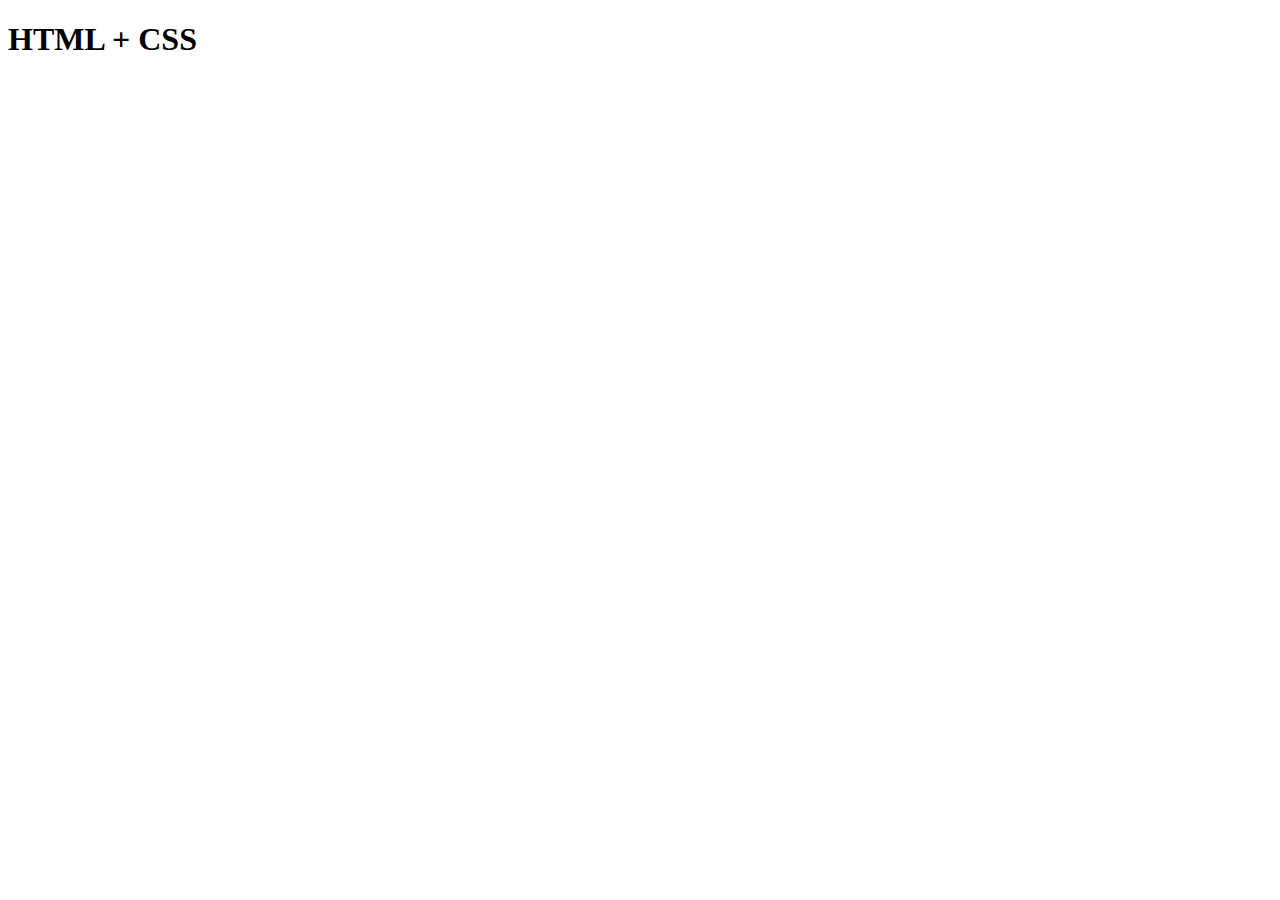
==== index.html @ 1c8511b6 "start zadania testowego" ====
<!DOCTYPE html>
<html>
    <head>
        <meta http-equiv="content-type" content="text/html; charset=UTF-8" />
        <title>Kuba | Rentcars</title>
        <link rel='stylesheet' id='style1' href='css/style.css' type='text/css' media='all' />
    </head>
    <body id="index">
        <div class="container">
            <header>
                <h1>HTML + CSS</h1>
            </header>


        </div>

        <script src="js/jg.js"></script>

    </body>
</html>
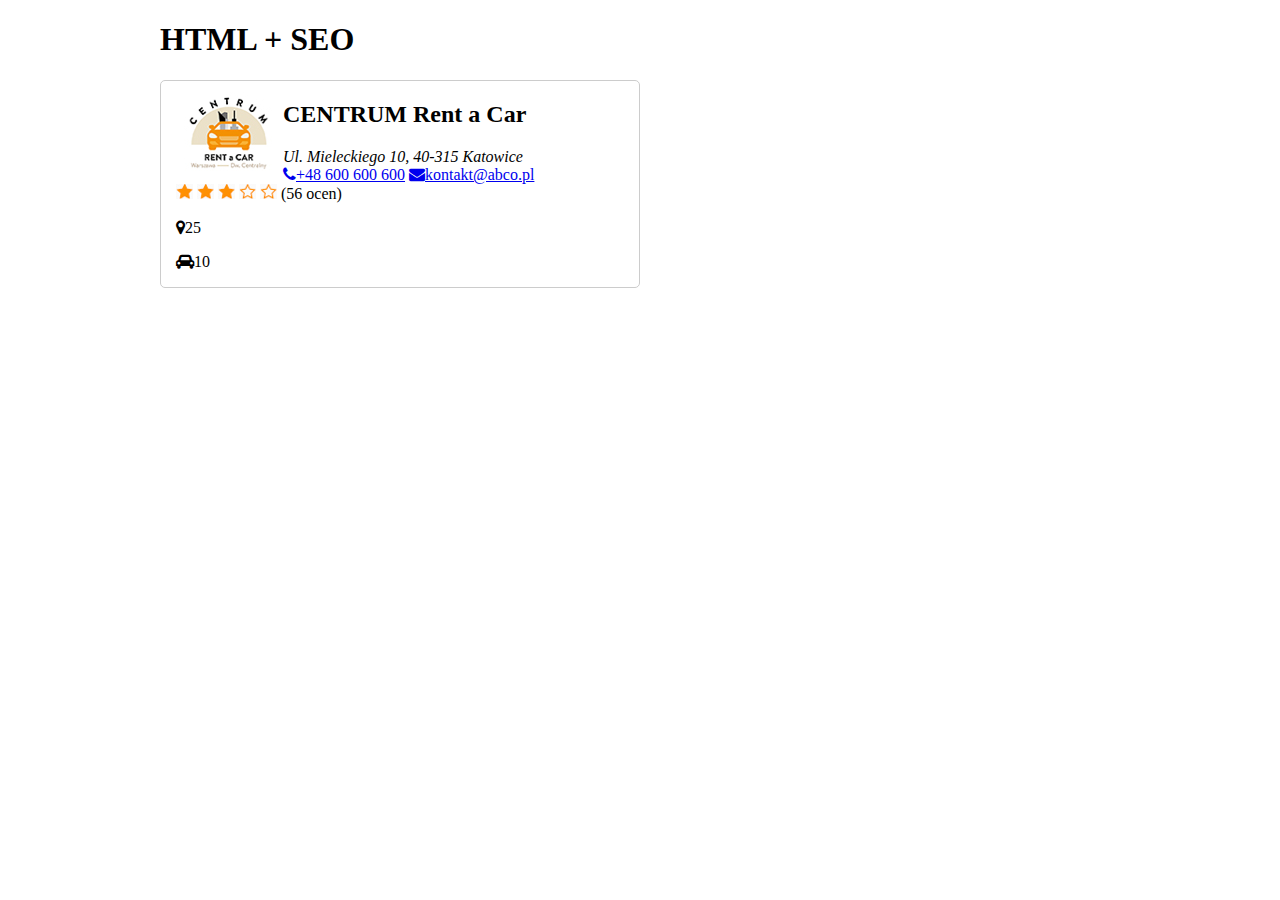
==== commit c8e8eb1d: "podstawowy html dla pojedynczej wizytowki, dodanie font-awesome do projektu" ====
--- a/index.html
+++ b/index.html
@@ -3,14 +3,51 @@
     <head>
         <meta http-equiv="content-type" content="text/html; charset=UTF-8" />
         <title>Kuba | Rentcars</title>
-        <link rel='stylesheet' id='style1' href='css/style.css' type='text/css' media='all' />
+         <link rel='stylesheet' id='style1' href='font-awesome/css/font-awesome.min.css' type='text/css' media='all' />
+        <link rel='stylesheet' id='style2' href='css/style.css' type='text/css' media='all' />
     </head>
     <body id="index">
         <div class="container">
             <header>
-                <h1>HTML + CSS</h1>
+                <h1>HTML + SEO</h1>
             </header>
-
+            <div class="business grid">
+                <article>
+                    <div class="article-content">
+                        
+                   
+                    <div class="table">
+                        <div class="table-cell">
+                            <img width="107" height="95" alt="logo centrum" src="img/logo-centrum.jpg"/>  
+                        </div>
+                        <div class="table-cell">
+                            <header>
+                                <h2>CENTRUM Rent a Car</h2>
+                            </header>
+                            <address>
+                                Ul. Mieleckiego 10, 40-315 Katowice
+                            </address>
+                            <a href="tel:+48 600 600 600"><i class="fa fa-phone"></i>+48 600 600 600</a>
+                            <a href="mailto:kontakt@abco.pl"><i class="fa fa-envelope"></i>kontakt@abco.pl</a>
+                        </div>
+                    </div>
+                    <footer>
+                        
+                        <div class="stars">
+                            <i class="full-star star"></i>
+                            <i class="full-star star"></i>
+                            <i class="full-star star"></i>
+                            <i class="empty-star star"></i>
+                            <i class="empty-star star"></i>
+                           (56 ocen) 
+                        </div>
+                        <p><i class="fa fa-map-marker green"></i>25</p>
+                        <p><i class="fa fa-car"></i>10</p>
+                    </footer>
+                         </div>
+                </article>
+                
+            </div>
 
         </div>
 
--- a/css/style.css
+++ b/css/style.css
@@ -0,0 +1 @@
+.container{width:960px;margin:0 auto}.container .table{display:table}.container .table .table-cell{display:table-cell;vertical-align:middle}.container .grid article{width:50%}.container .grid article .article-content{padding:0 15px;border:1px solid #ccc;-webkit-border-radius:5px;-moz-border-radius:5px;border-radius:5px}.stars .star{width:17px;height:15px;display:inline-block}.stars .full-star{background:url(../img/star-full.jpg) center no-repeat}.stars .empty-star{background:url(../img/star-empty.jpg) center no-repeat}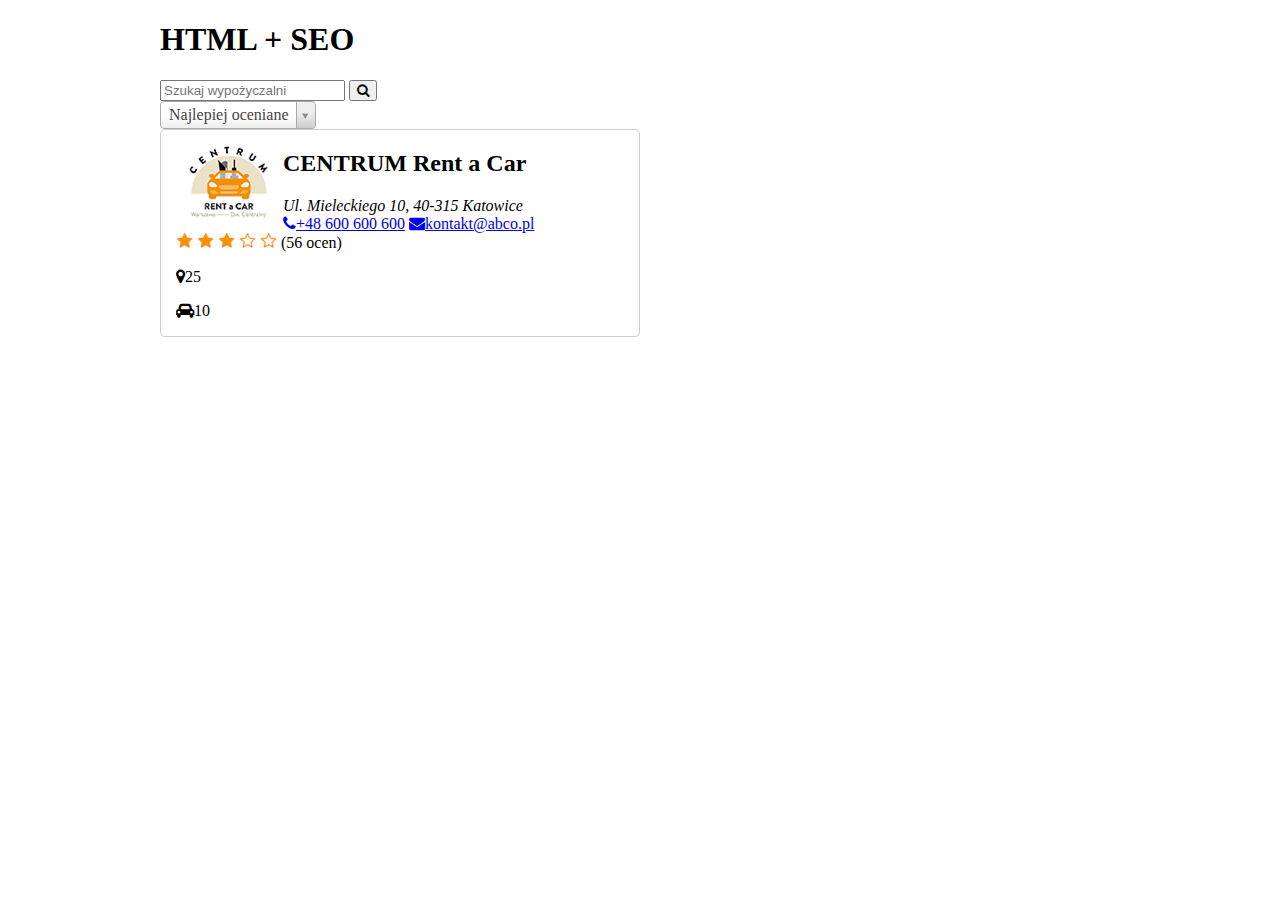
==== commit 787adb91: "html pod filtry, dodatkowo biblioteka jQuery pod liste rozwijana" ====
--- a/index.html
+++ b/index.html
@@ -3,56 +3,76 @@
     <head>
         <meta http-equiv="content-type" content="text/html; charset=UTF-8" />
         <title>Kuba | Rentcars</title>
-         <link rel='stylesheet' id='style1' href='font-awesome/css/font-awesome.min.css' type='text/css' media='all' />
+        <link rel='stylesheet' id='style1' href='font-awesome/css/font-awesome.min.css' type='text/css' media='all' />
         <link rel='stylesheet' id='style2' href='css/style.css' type='text/css' media='all' />
+        <link href="assets/select2/select2.css" rel="stylesheet" />
+        <script src="https://ajax.googleapis.com/ajax/libs/jquery/1.11.3/jquery.min.js"></script>
+         <script src="assets/select2/select2.min.js"></script>
     </head>
     <body id="index">
         <div class="container">
             <header>
                 <h1>HTML + SEO</h1>
             </header>
+            <div class="filters">
+                <form>
+                    <div class="search-group">
+                        <input name="s" placeholder="Szukaj wypożyczalni" />
+                        <button type="submit"><i class="fa fa-search"></i></button>
+                    </div>
+                    <div class="sort-group">
+                        <select class="select" name="sort">
+                            <option>Najlepiej oceniane</option>
+                            <option>inna opcja</option>
+                        </select>
+                    </div>
+                </form>
+            </div>
             <div class="business grid">
                 <article>
                     <div class="article-content">
-                        
-                   
-                    <div class="table">
-                        <div class="table-cell">
-                            <img width="107" height="95" alt="logo centrum" src="img/logo-centrum.jpg"/>  
+
+
+                        <div class="table">
+                            <div class="table-cell">
+                                <img width="107" height="95" alt="logo centrum" src="img/logo-centrum.jpg"/>  
+                            </div>
+                            <div class="table-cell">
+                                <header>
+                                    <h2>CENTRUM Rent a Car</h2>
+                                </header>
+                                <address>
+                                    Ul. Mieleckiego 10, 40-315 Katowice
+                                </address>
+                                <a href="tel:+48 600 600 600"><i class="fa fa-phone"></i>+48 600 600 600</a>
+                                <a href="mailto:kontakt@abco.pl"><i class="fa fa-envelope"></i>kontakt@abco.pl</a>
+                            </div>
                         </div>
-                        <div class="table-cell">
-                            <header>
-                                <h2>CENTRUM Rent a Car</h2>
-                            </header>
-                            <address>
-                                Ul. Mieleckiego 10, 40-315 Katowice
-                            </address>
-                            <a href="tel:+48 600 600 600"><i class="fa fa-phone"></i>+48 600 600 600</a>
-                            <a href="mailto:kontakt@abco.pl"><i class="fa fa-envelope"></i>kontakt@abco.pl</a>
-                        </div>
+                        <footer>
+
+                            <div class="stars">
+                                <i class="full-star star"></i>
+                                <i class="full-star star"></i>
+                                <i class="full-star star"></i>
+                                <i class="empty-star star"></i>
+                                <i class="empty-star star"></i>
+                                (56 ocen) 
+                            </div>
+                            <p><i class="fa fa-map-marker green"></i>25</p>
+                            <p><i class="fa fa-car"></i>10</p>
+                        </footer>
                     </div>
-                    <footer>
-                        
-                        <div class="stars">
-                            <i class="full-star star"></i>
-                            <i class="full-star star"></i>
-                            <i class="full-star star"></i>
-                            <i class="empty-star star"></i>
-                            <i class="empty-star star"></i>
-                           (56 ocen) 
-                        </div>
-                        <p><i class="fa fa-map-marker green"></i>25</p>
-                        <p><i class="fa fa-car"></i>10</p>
-                    </footer>
-                         </div>
                 </article>
-                
+
             </div>
 
         </div>
 
+       
         <script src="js/jg.js"></script>
-
+        <script type="text/javascript">
+            $('select').select2();
+        </script>
     </body>
 </html>
 
--- a/assets/select2/select2.css
+++ b/assets/select2/select2.css
@@ -0,0 +1,692 @@
+/*
+Version: 3.5.4 Timestamp: Sun Aug 30 13:30:32 EDT 2015
+*/
+.select2-container {
+    margin: 0;
+    position: relative;
+    display: inline-block;
+    vertical-align: middle;
+}
+
+.select2-container,
+.select2-drop,
+.select2-search,
+.select2-search input {
+  /*
+    Force border-box so that % widths fit the parent
+    container without overlap because of margin/padding.
+    More Info : http://www.quirksmode.org/css/box.html
+  */
+  -webkit-box-sizing: border-box; /* webkit */
+     -moz-box-sizing: border-box; /* firefox */
+          box-sizing: border-box; /* css3 */
+}
+
+.select2-container .select2-choice {
+    display: block;
+    height: 26px;
+    padding: 0 0 0 8px;
+    overflow: hidden;
+    position: relative;
+
+    border: 1px solid #aaa;
+    white-space: nowrap;
+    line-height: 26px;
+    color: #444;
+    text-decoration: none;
+
+    border-radius: 4px;
+
+    background-clip: padding-box;
+
+    -webkit-touch-callout: none;
+      -webkit-user-select: none;
+         -moz-user-select: none;
+          -ms-user-select: none;
+              user-select: none;
+
+    background-color: #fff;
+    background-image: -webkit-gradient(linear, left bottom, left top, color-stop(0, #eee), color-stop(0.5, #fff));
+    background-image: -webkit-linear-gradient(center bottom, #eee 0%, #fff 50%);
+    background-image: -moz-linear-gradient(center bottom, #eee 0%, #fff 50%);
+    filter: progid:DXImageTransform.Microsoft.gradient(startColorstr = '#ffffff', endColorstr = '#eeeeee', GradientType = 0);
+    background-image: linear-gradient(to top, #eee 0%, #fff 50%);
+}
+
+html[dir="rtl"] .select2-container .select2-choice {
+    padding: 0 8px 0 0;
+}
+
+.select2-container.select2-drop-above .select2-choice {
+    border-bottom-color: #aaa;
+
+    border-radius: 0 0 4px 4px;
+
+    background-image: -webkit-gradient(linear, left bottom, left top, color-stop(0, #eee), color-stop(0.9, #fff));
+    background-image: -webkit-linear-gradient(center bottom, #eee 0%, #fff 90%);
+    background-image: -moz-linear-gradient(center bottom, #eee 0%, #fff 90%);
+    filter: progid:DXImageTransform.Microsoft.gradient(startColorstr='#ffffff', endColorstr='#eeeeee', GradientType=0);
+    background-image: linear-gradient(to bottom, #eee 0%, #fff 90%);
+}
+
+.select2-container.select2-allowclear .select2-choice .select2-chosen {
+    margin-right: 42px;
+}
+
+.select2-container .select2-choice > .select2-chosen {
+    margin-right: 26px;
+    display: block;
+    overflow: hidden;
+
+    white-space: nowrap;
+
+    text-overflow: ellipsis;
+    float: none;
+    width: auto;
+}
+
+html[dir="rtl"] .select2-container .select2-choice > .select2-chosen {
+    margin-left: 26px;
+    margin-right: 0;
+}
+
+.select2-container .select2-choice abbr {
+    display: none;
+    width: 12px;
+    height: 12px;
+    position: absolute;
+    right: 24px;
+    top: 8px;
+
+    font-size: 1px;
+    text-decoration: none;
+
+    border: 0;
+    background: url('select2.png') right top no-repeat;
+    cursor: pointer;
+    outline: 0;
+}
+
+.select2-container.select2-allowclear .select2-choice abbr {
+    display: inline-block;
+}
+
+.select2-container .select2-choice abbr:hover {
+    background-position: right -11px;
+    cursor: pointer;
+}
+
+.select2-drop-mask {
+    border: 0;
+    margin: 0;
+    padding: 0;
+    position: fixed;
+    left: 0;
+    top: 0;
+    min-height: 100%;
+    min-width: 100%;
+    height: auto;
+    width: auto;
+    opacity: 0;
+    z-index: 9998;
+    /* styles required for IE to work */
+    background-color: #fff;
+    filter: alpha(opacity=0);
+}
+
+.select2-drop {
+    width: 100%;
+    margin-top: -1px;
+    position: absolute;
+    z-index: 9999;
+    top: 100%;
+
+    background: #fff;
+    color: #000;
+    border: 1px solid #aaa;
+    border-top: 0;
+
+    border-radius: 0 0 4px 4px;
+
+    -webkit-box-shadow: 0 4px 5px rgba(0, 0, 0, .15);
+            box-shadow: 0 4px 5px rgba(0, 0, 0, .15);
+}
+
+.select2-drop.select2-drop-above {
+    margin-top: 1px;
+    border-top: 1px solid #aaa;
+    border-bottom: 0;
+
+    border-radius: 4px 4px 0 0;
+
+    -webkit-box-shadow: 0 -4px 5px rgba(0, 0, 0, .15);
+            box-shadow: 0 -4px 5px rgba(0, 0, 0, .15);
+}
+
+.select2-drop-active {
+    border: 1px solid #5897fb;
+    border-top: none;
+}
+
+.select2-drop.select2-drop-above.select2-drop-active {
+    border-top: 1px solid #5897fb;
+}
+
+.select2-drop-auto-width {
+    border-top: 1px solid #aaa;
+    width: auto;
+}
+
+.select2-container .select2-choice .select2-arrow {
+    display: inline-block;
+    width: 18px;
+    height: 100%;
+    position: absolute;
+    right: 0;
+    top: 0;
+
+    border-left: 1px solid #aaa;
+    border-radius: 0 4px 4px 0;
+
+    background-clip: padding-box;
+
+    background: #ccc;
+    background-image: -webkit-gradient(linear, left bottom, left top, color-stop(0, #ccc), color-stop(0.6, #eee));
+    background-image: -webkit-linear-gradient(center bottom, #ccc 0%, #eee 60%);
+    background-image: -moz-linear-gradient(center bottom, #ccc 0%, #eee 60%);
+    filter: progid:DXImageTransform.Microsoft.gradient(startColorstr = '#eeeeee', endColorstr = '#cccccc', GradientType = 0);
+    background-image: linear-gradient(to top, #ccc 0%, #eee 60%);
+}
+
+html[dir="rtl"] .select2-container .select2-choice .select2-arrow {
+    left: 0;
+    right: auto;
+
+    border-left: none;
+    border-right: 1px solid #aaa;
+    border-radius: 4px 0 0 4px;
+}
+
+.select2-container .select2-choice .select2-arrow b {
+    display: block;
+    width: 100%;
+    height: 100%;
+    background: url('select2.png') no-repeat 0 1px;
+}
+
+html[dir="rtl"] .select2-container .select2-choice .select2-arrow b {
+    background-position: 2px 1px;
+}
+
+.select2-search {
+    display: inline-block;
+    width: 100%;
+    min-height: 26px;
+    margin: 0;
+    padding: 4px 4px 0 4px;
+
+    position: relative;
+    z-index: 10000;
+
+    white-space: nowrap;
+}
+
+.select2-search input {
+    width: 100%;
+    height: auto !important;
+    min-height: 26px;
+    padding: 4px 20px 4px 5px;
+    margin: 0;
+
+    outline: 0;
+    font-family: sans-serif;
+    font-size: 1em;
+
+    border: 1px solid #aaa;
+    border-radius: 0;
+
+    -webkit-box-shadow: none;
+            box-shadow: none;
+
+    background: #fff url('select2.png') no-repeat 100% -22px;
+    background: url('select2.png') no-repeat 100% -22px, -webkit-gradient(linear, left bottom, left top, color-stop(0.85, #fff), color-stop(0.99, #eee));
+    background: url('select2.png') no-repeat 100% -22px, -webkit-linear-gradient(center bottom, #fff 85%, #eee 99%);
+    background: url('select2.png') no-repeat 100% -22px, -moz-linear-gradient(center bottom, #fff 85%, #eee 99%);
+    background: url('select2.png') no-repeat 100% -22px, linear-gradient(to bottom, #fff 85%, #eee 99%) 0 0;
+}
+
+html[dir="rtl"] .select2-search input {
+    padding: 4px 5px 4px 20px;
+
+    background: #fff url('select2.png') no-repeat -37px -22px;
+    background: url('select2.png') no-repeat -37px -22px, -webkit-gradient(linear, left bottom, left top, color-stop(0.85, #fff), color-stop(0.99, #eee));
+    background: url('select2.png') no-repeat -37px -22px, -webkit-linear-gradient(center bottom, #fff 85%, #eee 99%);
+    background: url('select2.png') no-repeat -37px -22px, -moz-linear-gradient(center bottom, #fff 85%, #eee 99%);
+    background: url('select2.png') no-repeat -37px -22px, linear-gradient(to bottom, #fff 85%, #eee 99%) 0 0;
+}
+
+.select2-search input.select2-active {
+    background: #fff url('select2-spinner.gif') no-repeat 100%;
+    background: url('select2-spinner.gif') no-repeat 100%, -webkit-gradient(linear, left bottom, left top, color-stop(0.85, #fff), color-stop(0.99, #eee));
+    background: url('select2-spinner.gif') no-repeat 100%, -webkit-linear-gradient(center bottom, #fff 85%, #eee 99%);
+    background: url('select2-spinner.gif') no-repeat 100%, -moz-linear-gradient(center bottom, #fff 85%, #eee 99%);
+    background: url('select2-spinner.gif') no-repeat 100%, linear-gradient(to bottom, #fff 85%, #eee 99%) 0 0;
+}
+
+.select2-container-active .select2-choice,
+.select2-container-active .select2-choices {
+    border: 1px solid #5897fb;
+    outline: none;
+
+    -webkit-box-shadow: 0 0 5px rgba(0, 0, 0, .3);
+            box-shadow: 0 0 5px rgba(0, 0, 0, .3);
+}
+
+.select2-dropdown-open .select2-choice {
+    border-bottom-color: transparent;
+    -webkit-box-shadow: 0 1px 0 #fff inset;
+            box-shadow: 0 1px 0 #fff inset;
+
+    border-bottom-left-radius: 0;
+    border-bottom-right-radius: 0;
+
+    background-color: #eee;
+    background-image: -webkit-gradient(linear, left bottom, left top, color-stop(0, #fff), color-stop(0.5, #eee));
+    background-image: -webkit-linear-gradient(center bottom, #fff 0%, #eee 50%);
+    background-image: -moz-linear-gradient(center bottom, #fff 0%, #eee 50%);
+    filter: progid:DXImageTransform.Microsoft.gradient(startColorstr='#eeeeee', endColorstr='#ffffff', GradientType=0);
+    background-image: linear-gradient(to top, #fff 0%, #eee 50%);
+}
+
+.select2-dropdown-open.select2-drop-above .select2-choice,
+.select2-dropdown-open.select2-drop-above .select2-choices {
+    border: 1px solid #5897fb;
+    border-top-color: transparent;
+
+    background-image: -webkit-gradient(linear, left top, left bottom, color-stop(0, #fff), color-stop(0.5, #eee));
+    background-image: -webkit-linear-gradient(center top, #fff 0%, #eee 50%);
+    background-image: -moz-linear-gradient(center top, #fff 0%, #eee 50%);
+    filter: progid:DXImageTransform.Microsoft.gradient(startColorstr='#eeeeee', endColorstr='#ffffff', GradientType=0);
+    background-image: linear-gradient(to bottom, #fff 0%, #eee 50%);
+}
+
+.select2-dropdown-open .select2-choice .select2-arrow {
+    background: transparent;
+    border-left: none;
+    filter: none;
+}
+html[dir="rtl"] .select2-dropdown-open .select2-choice .select2-arrow {
+    border-right: none;
+}
+
+.select2-dropdown-open .select2-choice .select2-arrow b {
+    background-position: -18px 1px;
+}
+
+html[dir="rtl"] .select2-dropdown-open .select2-choice .select2-arrow b {
+    background-position: -16px 1px;
+}
+
+.select2-hidden-accessible {
+    border: 0;
+    clip: rect(0 0 0 0);
+    height: 1px;
+    margin: -1px;
+    overflow: hidden;
+    padding: 0;
+    position: absolute;
+    width: 1px;
+}
+
+/* results */
+.select2-results {
+    max-height: 200px;
+    padding: 0 0 0 4px;
+    margin: 4px 4px 4px 0;
+    position: relative;
+    overflow-x: hidden;
+    overflow-y: auto;
+    -webkit-tap-highlight-color: rgba(0, 0, 0, 0);
+}
+
+html[dir="rtl"] .select2-results {
+    padding: 0 4px 0 0;
+    margin: 4px 0 4px 4px;
+}
+
+.select2-results ul.select2-result-sub {
+    margin: 0;
+    padding-left: 0;
+}
+
+.select2-results li {
+    list-style: none;
+    display: list-item;
+    background-image: none;
+}
+
+.select2-results li.select2-result-with-children > .select2-result-label {
+    font-weight: bold;
+}
+
+.select2-results .select2-result-label {
+    padding: 3px 7px 4px;
+    margin: 0;
+    cursor: pointer;
+
+    min-height: 1em;
+
+    -webkit-touch-callout: none;
+      -webkit-user-select: none;
+         -moz-user-select: none;
+          -ms-user-select: none;
+              user-select: none;
+}
+
+.select2-results-dept-1 .select2-result-label { padding-left: 20px }
+.select2-results-dept-2 .select2-result-label { padding-left: 40px }
+.select2-results-dept-3 .select2-result-label { padding-left: 60px }
+.select2-results-dept-4 .select2-result-label { padding-left: 80px }
+.select2-results-dept-5 .select2-result-label { padding-left: 100px }
+.select2-results-dept-6 .select2-result-label { padding-left: 110px }
+.select2-results-dept-7 .select2-result-label { padding-left: 120px }
+
+.select2-results .select2-highlighted {
+    background: #3875d7;
+    color: #fff;
+}
+
+.select2-results li em {
+    background: #feffde;
+    font-style: normal;
+}
+
+.select2-results .select2-highlighted em {
+    background: transparent;
+}
+
+.select2-results .select2-highlighted ul {
+    background: #fff;
+    color: #000;
+}
+
+.select2-results .select2-no-results,
+.select2-results .select2-searching,
+.select2-results .select2-ajax-error,
+.select2-results .select2-selection-limit {
+    background: #f4f4f4;
+    display: list-item;
+    padding-left: 5px;
+}
+
+/*
+disabled look for disabled choices in the results dropdown
+*/
+.select2-results .select2-disabled.select2-highlighted {
+    color: #666;
+    background: #f4f4f4;
+    display: list-item;
+    cursor: default;
+}
+.select2-results .select2-disabled {
+  background: #f4f4f4;
+  display: list-item;
+  cursor: default;
+}
+
+.select2-results .select2-selected {
+    display: none;
+}
+
+.select2-more-results.select2-active {
+    background: #f4f4f4 url('select2-spinner.gif') no-repeat 100%;
+}
+
+.select2-results .select2-ajax-error {
+    background: rgba(255, 50, 50, .2);
+}
+
+.select2-more-results {
+    background: #f4f4f4;
+    display: list-item;
+}
+
+/* disabled styles */
+
+.select2-container.select2-container-disabled .select2-choice {
+    background-color: #f4f4f4;
+    background-image: none;
+    border: 1px solid #ddd;
+    cursor: default;
+}
+
+.select2-container.select2-container-disabled .select2-choice .select2-arrow {
+    background-color: #f4f4f4;
+    background-image: none;
+    border-left: 0;
+}
+
+.select2-container.select2-container-disabled .select2-choice abbr {
+    display: none;
+}
+
+
+/* multiselect */
+
+.select2-container-multi .select2-choices {
+    height: auto !important;
+    height: 1%;
+    margin: 0;
+    padding: 0 5px 0 0;
+    position: relative;
+
+    border: 1px solid #aaa;
+    cursor: text;
+    overflow: hidden;
+
+    background-color: #fff;
+    background-image: -webkit-gradient(linear, 0% 0%, 0% 100%, color-stop(1%, #eee), color-stop(15%, #fff));
+    background-image: -webkit-linear-gradient(top, #eee 1%, #fff 15%);
+    background-image: -moz-linear-gradient(top, #eee 1%, #fff 15%);
+    background-image: linear-gradient(to bottom, #eee 1%, #fff 15%);
+}
+
+html[dir="rtl"] .select2-container-multi .select2-choices {
+    padding: 0 0 0 5px;
+}
+
+.select2-locked {
+  padding: 3px 5px 3px 5px !important;
+}
+
+.select2-container-multi .select2-choices {
+    min-height: 26px;
+}
+
+.select2-container-multi.select2-container-active .select2-choices {
+    border: 1px solid #5897fb;
+    outline: none;
+
+    -webkit-box-shadow: 0 0 5px rgba(0, 0, 0, .3);
+            box-shadow: 0 0 5px rgba(0, 0, 0, .3);
+}
+.select2-container-multi .select2-choices li {
+    float: left;
+    list-style: none;
+}
+html[dir="rtl"] .select2-container-multi .select2-choices li
+{
+    float: right;
+}
+.select2-container-multi .select2-choices .select2-search-field {
+    margin: 0;
+    padding: 0;
+    white-space: nowrap;
+}
+
+.select2-container-multi .select2-choices .select2-search-field input {
+    padding: 5px;
+    margin: 1px 0;
+
+    font-family: sans-serif;
+    font-size: 100%;
+    color: #666;
+    outline: 0;
+    border: 0;
+    -webkit-box-shadow: none;
+            box-shadow: none;
+    background: transparent !important;
+}
+
+.select2-container-multi .select2-choices .select2-search-field input.select2-active {
+    background: #fff url('select2-spinner.gif') no-repeat 100% !important;
+}
+
+.select2-default {
+    color: #999 !important;
+}
+
+.select2-container-multi .select2-choices .select2-search-choice {
+    padding: 3px 5px 3px 18px;
+    margin: 3px 0 3px 5px;
+    position: relative;
+
+    line-height: 13px;
+    color: #333;
+    cursor: default;
+    border: 1px solid #aaaaaa;
+
+    border-radius: 3px;
+
+    -webkit-box-shadow: 0 0 2px #fff inset, 0 1px 0 rgba(0, 0, 0, 0.05);
+            box-shadow: 0 0 2px #fff inset, 0 1px 0 rgba(0, 0, 0, 0.05);
+
+    background-clip: padding-box;
+
+    -webkit-touch-callout: none;
+      -webkit-user-select: none;
+         -moz-user-select: none;
+          -ms-user-select: none;
+              user-select: none;
+
+    background-color: #e4e4e4;
+    filter: progid:DXImageTransform.Microsoft.gradient(startColorstr='#eeeeee', endColorstr='#f4f4f4', GradientType=0);
+    background-image: -webkit-gradient(linear, 0% 0%, 0% 100%, color-stop(20%, #f4f4f4), color-stop(50%, #f0f0f0), color-stop(52%, #e8e8e8), color-stop(100%, #eee));
+    background-image: -webkit-linear-gradient(top, #f4f4f4 20%, #f0f0f0 50%, #e8e8e8 52%, #eee 100%);
+    background-image: -moz-linear-gradient(top, #f4f4f4 20%, #f0f0f0 50%, #e8e8e8 52%, #eee 100%);
+    background-image: linear-gradient(to bottom, #f4f4f4 20%, #f0f0f0 50%, #e8e8e8 52%, #eee 100%);
+}
+html[dir="rtl"] .select2-container-multi .select2-choices .select2-search-choice
+{
+    margin: 3px 5px 3px 0;
+    padding: 3px 18px 3px 5px;
+}
+.select2-container-multi .select2-choices .select2-search-choice .select2-chosen {
+    cursor: default;
+}
+.select2-container-multi .select2-choices .select2-search-choice-focus {
+    background: #d4d4d4;
+}
+
+.select2-search-choice-close {
+    display: block;
+    width: 12px;
+    height: 13px;
+    position: absolute;
+    right: 3px;
+    top: 4px;
+
+    font-size: 1px;
+    outline: none;
+    background: url('select2.png') right top no-repeat;
+}
+html[dir="rtl"] .select2-search-choice-close {
+    right: auto;
+    left: 3px;
+}
+
+.select2-container-multi .select2-search-choice-close {
+    left: 3px;
+}
+
+html[dir="rtl"] .select2-container-multi .select2-search-choice-close {
+    left: auto;
+    right: 2px;
+}
+
+.select2-container-multi .select2-choices .select2-search-choice .select2-search-choice-close:hover {
+  background-position: right -11px;
+}
+.select2-container-multi .select2-choices .select2-search-choice-focus .select2-search-choice-close {
+    background-position: right -11px;
+}
+
+/* disabled styles */
+.select2-container-multi.select2-container-disabled .select2-choices {
+    background-color: #f4f4f4;
+    background-image: none;
+    border: 1px solid #ddd;
+    cursor: default;
+}
+
+.select2-container-multi.select2-container-disabled .select2-choices .select2-search-choice {
+    padding: 3px 5px 3px 5px;
+    border: 1px solid #ddd;
+    background-image: none;
+    background-color: #f4f4f4;
+}
+
+.select2-container-multi.select2-container-disabled .select2-choices .select2-search-choice .select2-search-choice-close {    display: none;
+    background: none;
+}
+/* end multiselect */
+
+
+.select2-result-selectable .select2-match,
+.select2-result-unselectable .select2-match {
+    text-decoration: underline;
+}
+
+.select2-offscreen, .select2-offscreen:focus {
+    clip: rect(0 0 0 0) !important;
+    width: 1px !important;
+    height: 1px !important;
+    border: 0 !important;
+    margin: 0 !important;
+    padding: 0 !important;
+    overflow: hidden !important;
+    position: absolute !important;
+    outline: 0 !important;
+    left: 0px !important;
+    top: 0px !important;
+}
+
+.select2-display-none {
+    display: none;
+}
+
+.select2-measure-scrollbar {
+    position: absolute;
+    top: -10000px;
+    left: -10000px;
+    width: 100px;
+    height: 100px;
+    overflow: scroll;
+}
+
+/* Retina-ize icons */
+
+@media only screen and (-webkit-min-device-pixel-ratio: 1.5), only screen and (min-resolution: 2dppx)  {
+    .select2-search input,
+    .select2-search-choice-close,
+    .select2-container .select2-choice abbr,
+    .select2-container .select2-choice .select2-arrow b {
+        background-image: url('select2x2.png') !important;
+        background-repeat: no-repeat !important;
+        background-size: 60px 40px !important;
+    }
+
+    .select2-search input {
+        background-position: 100% -21px !important;
+    }
+}
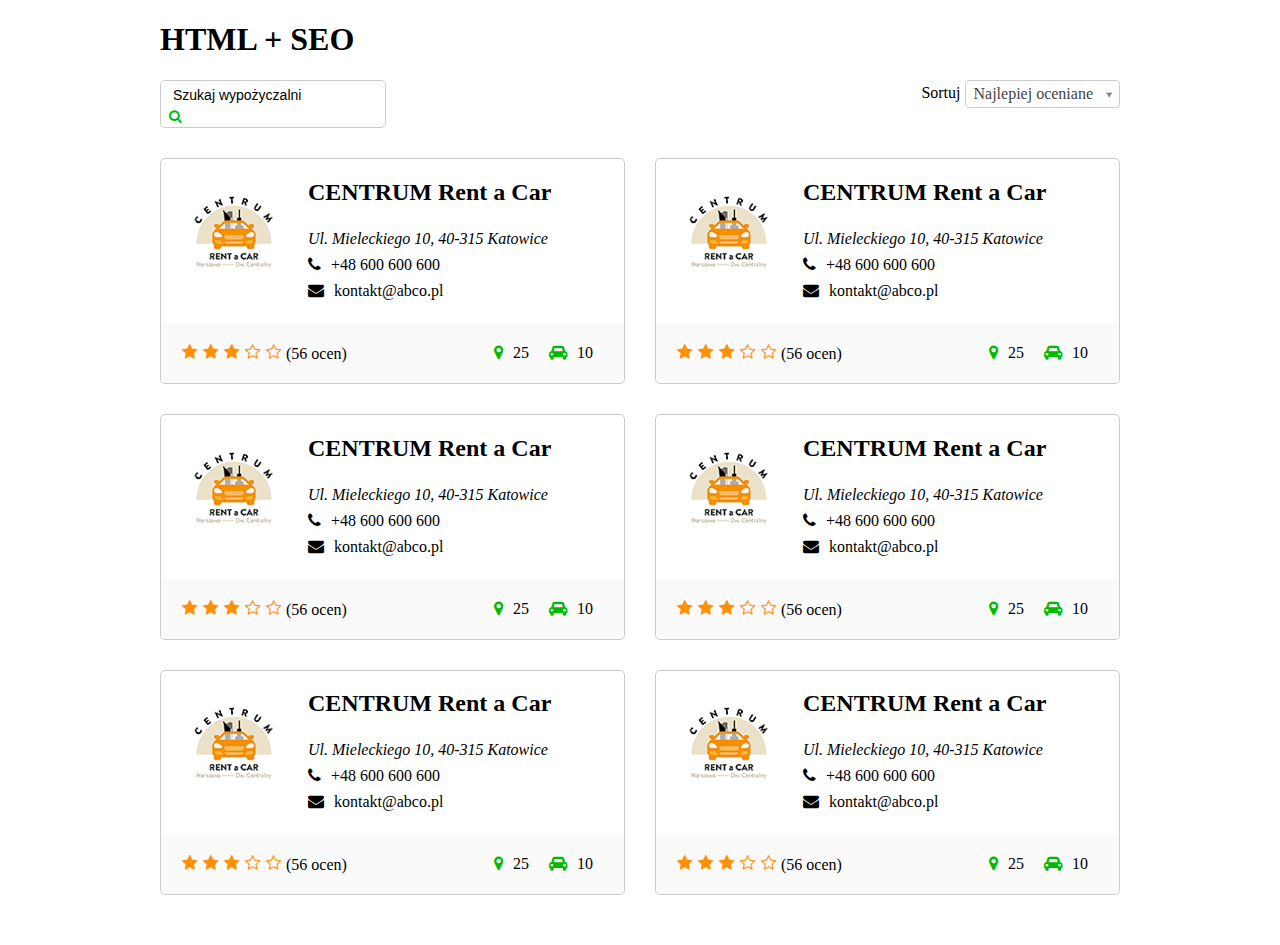
==== commit 291a330e: "dodanie styli zgodnych z projektem, zakończenie pierwszego zadania" ====
--- a/index.html
+++ b/index.html
@@ -7,7 +7,7 @@
         <link rel='stylesheet' id='style2' href='css/style.css' type='text/css' media='all' />
         <link href="assets/select2/select2.css" rel="stylesheet" />
         <script src="https://ajax.googleapis.com/ajax/libs/jquery/1.11.3/jquery.min.js"></script>
-         <script src="assets/select2/select2.min.js"></script>
+        <script src="assets/select2/select2.min.js"></script>
     </head>
     <body id="index">
         <div class="container">
@@ -16,15 +16,18 @@
             </header>
             <div class="filters">
                 <form>
-                    <div class="search-group">
-                        <input name="s" placeholder="Szukaj wypożyczalni" />
-                        <button type="submit"><i class="fa fa-search"></i></button>
-                    </div>
-                    <div class="sort-group">
-                        <select class="select" name="sort">
-                            <option>Najlepiej oceniane</option>
-                            <option>inna opcja</option>
-                        </select>
+                    <div class="row">
+                        <div class="search-group">
+                            <input name="s" placeholder="Szukaj wypożyczalni" />
+                            <button type="submit"><i class="fa fa-search"></i></button>
+                        </div>
+                        <div class="sort-group">
+                            <label>Sortuj</label>
+                            <select class="select" name="sort">
+                                <option>Najlepiej oceniane</option>
+                                <option>inna opcja</option>
+                            </select>
+                        </div>
                     </div>
                 </form>
             </div>
@@ -34,41 +37,223 @@
 
 
                         <div class="table">
-                            <div class="table-cell">
-                                <img width="107" height="95" alt="logo centrum" src="img/logo-centrum.jpg"/>  
-                            </div>
-                            <div class="table-cell">
-                                <header>
-                                    <h2>CENTRUM Rent a Car</h2>
-                                </header>
-                                <address>
-                                    Ul. Mieleckiego 10, 40-315 Katowice
-                                </address>
-                                <a href="tel:+48 600 600 600"><i class="fa fa-phone"></i>+48 600 600 600</a>
-                                <a href="mailto:kontakt@abco.pl"><i class="fa fa-envelope"></i>kontakt@abco.pl</a>
-                            </div>
-                        </div>
-                        <footer>
-
-                            <div class="stars">
-                                <i class="full-star star"></i>
-                                <i class="full-star star"></i>
-                                <i class="full-star star"></i>
-                                <i class="empty-star star"></i>
-                                <i class="empty-star star"></i>
-                                (56 ocen) 
-                            </div>
-                            <p><i class="fa fa-map-marker green"></i>25</p>
-                            <p><i class="fa fa-car"></i>10</p>
+                            <div class="table-cell image">
+                                <img width="107" height="95" alt="logo centrum" src="img/logo-centrum.jpg"/>  
+                            </div>
+                            <div class="table-cell text">
+                                <header>
+                                    <h2>CENTRUM Rent a Car</h2>
+                                </header>
+                                <address>
+                                    Ul. Mieleckiego 10, 40-315 Katowice
+                                </address>
+                                <a href="tel:+48 600 600 600"><i class="fa fa-phone"></i>+48 600 600 600</a><br/>
+                                <a href="mailto:kontakt@abco.pl"><i class="fa fa-envelope"></i>kontakt@abco.pl</a>
+                            </div>
+                        </div>
+                        <footer>
+
+                            <div class="stars">
+                                <i class="full-star star"></i>
+                                <i class="full-star star"></i>
+                                <i class="full-star star"></i>
+                                <i class="empty-star star"></i>
+                                <i class="empty-star star"></i>
+                                (56 ocen) 
+                            </div>
+                            <p class="car"><i class="fa fa-car"></i>10</p>
+                            <p class="marker"><i class="fa fa-map-marker green"></i>25</p>
+
+                        </footer>
+                    </div>
+                </article>
+
+                <article>
+                    <div class="article-content">
+
+
+                        <div class="table">
+                            <div class="table-cell image">
+                                <img width="107" height="95" alt="logo centrum" src="img/logo-centrum.jpg"/>  
+                            </div>
+                            <div class="table-cell text">
+                                <header>
+                                    <h2>CENTRUM Rent a Car</h2>
+                                </header>
+                                <address>
+                                    Ul. Mieleckiego 10, 40-315 Katowice
+                                </address>
+                                <a href="tel:+48 600 600 600"><i class="fa fa-phone"></i>+48 600 600 600</a><br/>
+                                <a href="mailto:kontakt@abco.pl"><i class="fa fa-envelope"></i>kontakt@abco.pl</a>
+                            </div>
+                        </div>
+                        <footer>
+
+                            <div class="stars">
+                                <i class="full-star star"></i>
+                                <i class="full-star star"></i>
+                                <i class="full-star star"></i>
+                                <i class="empty-star star"></i>
+                                <i class="empty-star star"></i>
+                                (56 ocen) 
+                            </div>
+                            <p class="car"><i class="fa fa-car"></i>10</p>
+                            <p class="marker"><i class="fa fa-map-marker green"></i>25</p>
+
+                        </footer>
+                    </div>
+                </article>
+
+                <article>
+                    <div class="article-content">
+
+
+                        <div class="table">
+                            <div class="table-cell image">
+                                <img width="107" height="95" alt="logo centrum" src="img/logo-centrum.jpg"/>  
+                            </div>
+                            <div class="table-cell text">
+                                <header>
+                                    <h2>CENTRUM Rent a Car</h2>
+                                </header>
+                                <address>
+                                    Ul. Mieleckiego 10, 40-315 Katowice
+                                </address>
+                                <a href="tel:+48 600 600 600"><i class="fa fa-phone"></i>+48 600 600 600</a><br/>
+                                <a href="mailto:kontakt@abco.pl"><i class="fa fa-envelope"></i>kontakt@abco.pl</a>
+                            </div>
+                        </div>
+                        <footer>
+
+                            <div class="stars">
+                                <i class="full-star star"></i>
+                                <i class="full-star star"></i>
+                                <i class="full-star star"></i>
+                                <i class="empty-star star"></i>
+                                <i class="empty-star star"></i>
+                                (56 ocen) 
+                            </div>
+                            <p class="car"><i class="fa fa-car"></i>10</p>
+                            <p class="marker"><i class="fa fa-map-marker green"></i>25</p>
+
+                        </footer>
+                    </div>
+                </article>
+
+                <article>
+                    <div class="article-content">
+
+
+                        <div class="table">
+                            <div class="table-cell image">
+                                <img width="107" height="95" alt="logo centrum" src="img/logo-centrum.jpg"/>  
+                            </div>
+                            <div class="table-cell text">
+                                <header>
+                                    <h2>CENTRUM Rent a Car</h2>
+                                </header>
+                                <address>
+                                    Ul. Mieleckiego 10, 40-315 Katowice
+                                </address>
+                                <a href="tel:+48 600 600 600"><i class="fa fa-phone"></i>+48 600 600 600</a><br/>
+                                <a href="mailto:kontakt@abco.pl"><i class="fa fa-envelope"></i>kontakt@abco.pl</a>
+                            </div>
+                        </div>
+                        <footer>
+
+                            <div class="stars">
+                                <i class="full-star star"></i>
+                                <i class="full-star star"></i>
+                                <i class="full-star star"></i>
+                                <i class="empty-star star"></i>
+                                <i class="empty-star star"></i>
+                                (56 ocen) 
+                            </div>
+                            <p class="car"><i class="fa fa-car"></i>10</p>
+                            <p class="marker"><i class="fa fa-map-marker green"></i>25</p>
+
+                        </footer>
+                    </div>
+                </article>
+
+                <article>
+                    <div class="article-content">
+
+
+                        <div class="table">
+                            <div class="table-cell image">
+                                <img width="107" height="95" alt="logo centrum" src="img/logo-centrum.jpg"/>  
+                            </div>
+                            <div class="table-cell text">
+                                <header>
+                                    <h2>CENTRUM Rent a Car</h2>
+                                </header>
+                                <address>
+                                    Ul. Mieleckiego 10, 40-315 Katowice
+                                </address>
+                                <a href="tel:+48 600 600 600"><i class="fa fa-phone"></i>+48 600 600 600</a><br/>
+                                <a href="mailto:kontakt@abco.pl"><i class="fa fa-envelope"></i>kontakt@abco.pl</a>
+                            </div>
+                        </div>
+                        <footer>
+
+                            <div class="stars">
+                                <i class="full-star star"></i>
+                                <i class="full-star star"></i>
+                                <i class="full-star star"></i>
+                                <i class="empty-star star"></i>
+                                <i class="empty-star star"></i>
+                                (56 ocen) 
+                            </div>
+                            <p class="car"><i class="fa fa-car"></i>10</p>
+                            <p class="marker"><i class="fa fa-map-marker green"></i>25</p>
+
+                        </footer>
+                    </div>
+                </article>
+
+                <article>
+                    <div class="article-content">
+
+
+                        <div class="table">
+                            <div class="table-cell image">
+                                <img width="107" height="95" alt="logo centrum" src="img/logo-centrum.jpg"/>  
+                            </div>
+                            <div class="table-cell text">
+                                <header>
+                                    <h2>CENTRUM Rent a Car</h2>
+                                </header>
+                                <address>
+                                    Ul. Mieleckiego 10, 40-315 Katowice
+                                </address>
+                                <a href="tel:+48 600 600 600"><i class="fa fa-phone"></i>+48 600 600 600</a><br/>
+                                <a href="mailto:kontakt@abco.pl"><i class="fa fa-envelope"></i>kontakt@abco.pl</a>
+                            </div>
+                        </div>
+                        <footer>
+
+                            <div class="stars">
+                                <i class="full-star star"></i>
+                                <i class="full-star star"></i>
+                                <i class="full-star star"></i>
+                                <i class="empty-star star"></i>
+                                <i class="empty-star star"></i>
+                                (56 ocen) 
+                            </div>
+                            <p class="car"><i class="fa fa-car"></i>10</p>
+                            <p class="marker"><i class="fa fa-map-marker green"></i>25</p>
+
                         </footer>
                     </div>
                 </article>
 
             </div>
-
+            <footer id="footer">
+            </footer>
         </div>
 
-       
+
         <script src="js/jg.js"></script>
         <script type="text/javascript">
             $('select').select2();
--- a/css/style.css
+++ b/css/style.css
@@ -1 +1 @@
-.container{width:960px;margin:0 auto}.container .table{display:table}.container .table .table-cell{display:table-cell;vertical-align:middle}.container .grid article{width:50%}.container .grid article .article-content{padding:0 15px;border:1px solid #ccc;-webkit-border-radius:5px;-moz-border-radius:5px;border-radius:5px}.stars .star{width:17px;height:15px;display:inline-block}.stars .full-star{background:url(../img/star-full.jpg) center no-repeat}.stars .empty-star{background:url(../img/star-empty.jpg) center no-repeat}+.container{width:960px;margin:0 auto}.container .table{display:table}.container .table .table-cell{display:table-cell;vertical-align:middle}.container .table .image{padding:0 20px}.container .grid{margin:0 -15px}.container .grid:after{display:table;clear:both;content:''}.container .grid article{width:50%;margin-top:30px;float:left;padding:0 15px;box-sizing:border-box}.container .grid article .article-content{border:1px solid #ccc;-webkit-border-radius:5px;-moz-border-radius:5px;border-radius:5px}.container .grid article .article-content:hover{border:1px solid #00BA00}.container .grid article .article-content address{line-height:26px}.container .grid article .article-content a{line-height:26px;color:#000;text-decoration:none}.container .grid article .article-content a i{padding-right:10px}.container .grid article .article-content footer{padding:20px;background:#fafafa;margin-top:20px;-webkit-border-bottom-right-radius:5px;-webkit-border-bottom-left-radius:5px;-moz-border-radius-bottomright:5px;-moz-border-radius-bottomleft:5px;border-bottom-right-radius:5px;border-bottom-left-radius:5px}.container .grid article .article-content footer:after{display:table;clear:both;content:''}.container .grid article .article-content footer .stars{width:50%;float:left}.container .grid article .article-content footer .car,.container .grid article .article-content footer .marker{width:13%;float:right;margin:0}.container .grid article .article-content footer .car i,.container .grid article .article-content footer .marker i{color:#00BA00;padding-right:10px}.stars .star{width:17px;height:15px;display:inline-block}.stars .full-star{background:url(../img/star-full.jpg) center no-repeat}.stars .empty-star{background:url(../img/star-empty.jpg) center no-repeat}.filters:after{display:table;clear:both;content:''}.filters .search-group{border:1px solid #ccc;width:220px;padding:2px;float:left;-webkit-border-radius:5px;-moz-border-radius:5px;border-radius:5px}.filters .search-group input{padding:4px 10px;border:none;font-size:14px}.filters .search-group input::-webkit-input-placeholder{color:#000}.filters .search-group input::-moz-placeholder{color:#000}.filters .search-group input:-ms-input-placeholder{color:#000}.filters .search-group button{border:none;background:0 0;color:#00BA00;cursor:pointer}.filters .sort-group{float:right}.filters .sort-group .select2-container .select2-choice{border:1px solid #ccc;background:0 0}.filters .sort-group .select2-container .select2-choice .select2-arrow{border:none;background:0 0}#footer{margin-top:50px}